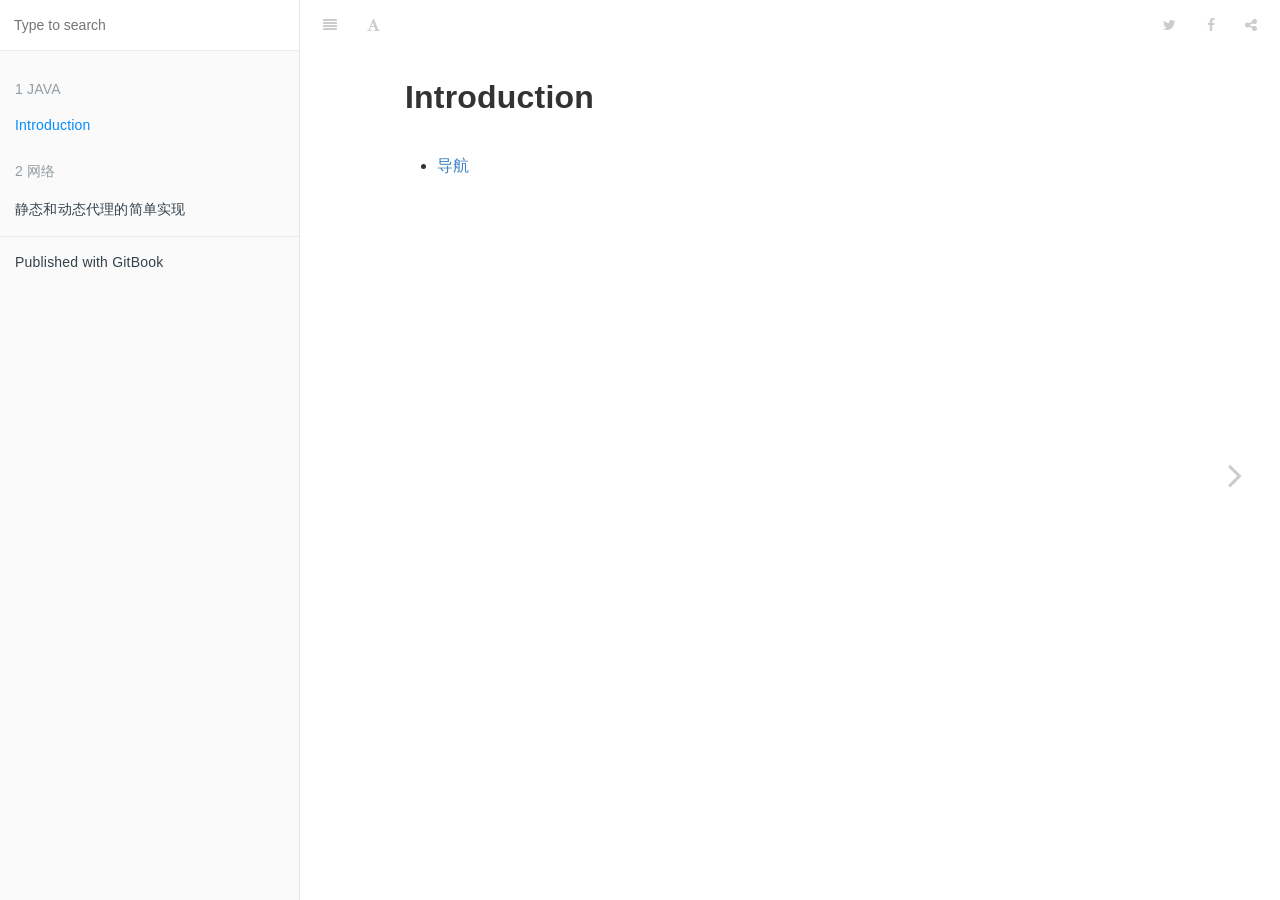
==== _book/index.html @ dd155d83 "2019/11/08" ====
<!DOCTYPE HTML>
<html lang="" >
    <head>
        <meta charset="UTF-8">
        <meta content="text/html; charset=utf-8" http-equiv="Content-Type">
        <title>Introduction · GitBook</title>
        <meta http-equiv="X-UA-Compatible" content="IE=edge" />
        <meta name="description" content="">
        <meta name="generator" content="GitBook 3.2.3">
        
        
        
    
    <link rel="stylesheet" href="gitbook/style.css">

    
            
                
                <link rel="stylesheet" href="gitbook/gitbook-plugin-highlight/website.css">
                
            
                
                <link rel="stylesheet" href="gitbook/gitbook-plugin-search/search.css">
                
            
                
                <link rel="stylesheet" href="gitbook/gitbook-plugin-fontsettings/website.css">
                
            
        

    

    
        
    
        
    
        
    
        
    
        
    
        
    

        
    
    
    <meta name="HandheldFriendly" content="true"/>
    <meta name="viewport" content="width=device-width, initial-scale=1, user-scalable=no">
    <meta name="apple-mobile-web-app-capable" content="yes">
    <meta name="apple-mobile-web-app-status-bar-style" content="black">
    <link rel="apple-touch-icon-precomposed" sizes="152x152" href="gitbook/images/apple-touch-icon-precomposed-152.png">
    <link rel="shortcut icon" href="gitbook/images/favicon.ico" type="image/x-icon">

    
    <link rel="next" href="静态和动态代理的简单实现.html" />
    
    

    </head>
    <body>
        
<div class="book">
    <div class="book-summary">
        
            
<div id="book-search-input" role="search">
    <input type="text" placeholder="Type to search" />
</div>

            
                <nav role="navigation">
                


<ul class="summary">
    
    

    

    
        
        <li class="header">1 Java</li>
        
        
    
        <li class="chapter active" data-level="1.1" data-path="./">
            
                <a href="./">
            
                    
                    Introduction
            
                </a>
            

            
        </li>
    

    
        
        <li class="header">2 网络</li>
        
        
    
        <li class="chapter " data-level="2.1" data-path="静态和动态代理的简单实现.html">
            
                <a href="静态和动态代理的简单实现.html">
            
                    
                    静态和动态代理的简单实现
            
                </a>
            

            
        </li>
    

    

    <li class="divider"></li>

    <li>
        <a href="https://www.gitbook.com" target="blank" class="gitbook-link">
            Published with GitBook
        </a>
    </li>
</ul>


                </nav>
            
        
    </div>

    <div class="book-body">
        
            <div class="body-inner">
                
                    

<div class="book-header" role="navigation">
    

    <!-- Title -->
    <h1>
        <i class="fa fa-circle-o-notch fa-spin"></i>
        <a href="." >Introduction</a>
    </h1>
</div>




                    <div class="page-wrapper" tabindex="-1" role="main">
                        <div class="page-inner">
                            
<div id="book-search-results">
    <div class="search-noresults">
    
                                <section class="normal markdown-section">
                                
                                <h1 id="introduction">Introduction</h1>
<ul>
<li><a href="SUMMARY.md">&#x5BFC;&#x822A;</a></li>
</ul>

                                
                                </section>
                            
    </div>
    <div class="search-results">
        <div class="has-results">
            
            <h1 class="search-results-title"><span class='search-results-count'></span> results matching "<span class='search-query'></span>"</h1>
            <ul class="search-results-list"></ul>
            
        </div>
        <div class="no-results">
            
            <h1 class="search-results-title">No results matching "<span class='search-query'></span>"</h1>
            
        </div>
    </div>
</div>

                        </div>
                    </div>
                
            </div>

            
                
                
                <a href="静态和动态代理的简单实现.html" class="navigation navigation-next navigation-unique" aria-label="Next page: 静态和动态代理的简单实现">
                    <i class="fa fa-angle-right"></i>
                </a>
                
            
        
    </div>

    <script>
        var gitbook = gitbook || [];
        gitbook.push(function() {
            gitbook.page.hasChanged({"page":{"title":"Introduction","level":"1.1","depth":1,"next":{"title":"静态和动态代理的简单实现","level":"2.1","depth":1,"path":"静态和动态代理的简单实现.md","ref":"静态和动态代理的简单实现.md","articles":[]},"dir":"ltr"},"config":{"gitbook":"*","theme":"default","variables":{},"plugins":["livereload"],"pluginsConfig":{"livereload":{},"highlight":{},"search":{},"lunr":{"maxIndexSize":1000000,"ignoreSpecialCharacters":false},"sharing":{"facebook":true,"twitter":true,"google":false,"weibo":false,"instapaper":false,"vk":false,"all":["facebook","google","twitter","weibo","instapaper"]},"fontsettings":{"theme":"white","family":"sans","size":2},"theme-default":{"styles":{"website":"styles/website.css","pdf":"styles/pdf.css","epub":"styles/epub.css","mobi":"styles/mobi.css","ebook":"styles/ebook.css","print":"styles/print.css"},"showLevel":false}},"structure":{"langs":"LANGS.md","readme":"README.md","glossary":"GLOSSARY.md","summary":"SUMMARY.md"},"pdf":{"pageNumbers":true,"fontSize":12,"fontFamily":"Arial","paperSize":"a4","chapterMark":"pagebreak","pageBreaksBefore":"/","margin":{"right":62,"left":62,"top":56,"bottom":56}},"styles":{"website":"styles/website.css","pdf":"styles/pdf.css","epub":"styles/epub.css","mobi":"styles/mobi.css","ebook":"styles/ebook.css","print":"styles/print.css"}},"file":{"path":"README.md","mtime":"2019-11-08T01:41:33.970Z","type":"markdown"},"gitbook":{"version":"3.2.3","time":"2019-11-08T01:46:12.955Z"},"basePath":".","book":{"language":""}});
        });
    </script>
</div>

        
    <script src="gitbook/gitbook.js"></script>
    <script src="gitbook/theme.js"></script>
    
        
        <script src="gitbook/gitbook-plugin-livereload/plugin.js"></script>
        
    
        
        <script src="gitbook/gitbook-plugin-search/search-engine.js"></script>
        
    
        
        <script src="gitbook/gitbook-plugin-search/search.js"></script>
        
    
        
        <script src="gitbook/gitbook-plugin-lunr/lunr.min.js"></script>
        
    
        
        <script src="gitbook/gitbook-plugin-lunr/search-lunr.js"></script>
        
    
        
        <script src="gitbook/gitbook-plugin-sharing/buttons.js"></script>
        
    
        
        <script src="gitbook/gitbook-plugin-fontsettings/fontsettings.js"></script>
        
    

    </body>
</html>
---- _book/gitbook/gitbook-plugin-highlight/website.css ----
.book .book-body .page-wrapper .page-inner section.normal pre,
.book .book-body .page-wrapper .page-inner section.normal code {
  /* http://jmblog.github.com/color-themes-for-google-code-highlightjs */
  /* Tomorrow Comment */
  /* Tomorrow Red */
  /* Tomorrow Orange */
  /* Tomorrow Yellow */
  /* Tomorrow Green */
  /* Tomorrow Aqua */
  /* Tomorrow Blue */
  /* Tomorrow Purple */
}
.book .book-body .page-wrapper .page-inner section.normal pre .hljs-comment,
.book .book-body .page-wrapper .page-inner section.normal code .hljs-comment,
.book .book-body .page-wrapper .page-inner section.normal pre .hljs-title,
.book .book-body .page-wrapper .page-inner section.normal code .hljs-title {
  color: #8e908c;
}
.book .book-body .page-wrapper .page-inner section.normal pre .hljs-variable,
.book .book-body .page-wrapper .page-inner section.normal code .hljs-variable,
.book .book-body .page-wrapper .page-inner section.normal pre .hljs-attribute,
.book .book-body .page-wrapper .page-inner section.normal code .hljs-attribute,
.book .book-body .page-wrapper .page-inner section.normal pre .hljs-tag,
.book .book-body .page-wrapper .page-inner section.normal code .hljs-tag,
.book .book-body .page-wrapper .page-inner section.normal pre .hljs-regexp,
.book .book-body .page-wrapper .page-inner section.normal code .hljs-regexp,
.book .book-body .page-wrapper .page-inner section.normal pre .hljs-deletion,
.book .book-body .page-wrapper .page-inner section.normal code .hljs-deletion,
.book .book-body .page-wrapper .page-inner section.normal pre .ruby .hljs-constant,
.book .book-body .page-wrapper .page-inner section.normal code .ruby .hljs-constant,
.book .book-body .page-wrapper .page-inner section.normal pre .xml .hljs-tag .hljs-title,
.book .book-body .page-wrapper .page-inner section.normal code .xml .hljs-tag .hljs-title,
.book .book-body .page-wrapper .page-inner section.normal pre .xml .hljs-pi,
.book .book-body .page-wrapper .page-inner section.normal code .xml .hljs-pi,
.book .book-body .page-wrapper .page-inner section.normal pre .xml .hljs-doctype,
.book .book-body .page-wrapper .page-inner section.normal code .xml .hljs-doctype,
.book .book-body .page-wrapper .page-inner section.normal pre .html .hljs-doctype,
.book .book-body .page-wrapper .page-inner section.normal code .html .hljs-doctype,
.book .book-body .page-wrapper .page-inner section.normal pre .css .hljs-id,
.book .book-body .page-wrapper .page-inner section.normal code .css .hljs-id,
.book .book-body .page-wrapper .page-inner section.normal pre .css .hljs-class,
.book .book-body .page-wrapper .page-inner section.normal code .css .hljs-class,
.book .book-body .page-wrapper .page-inner section.normal pre .css .hljs-pseudo,
.book .book-body .page-wrapper .page-inner section.normal code .css .hljs-pseudo {
  color: #c82829;
}
.book .book-body .page-wrapper .page-inner section.normal pre .hljs-number,
.book .book-body .page-wrapper .page-inner section.normal code .hljs-number,
.book .book-body .page-wrapper .page-inner section.normal pre .hljs-preprocessor,
.book .book-body .page-wrapper .page-inner section.normal code .hljs-preprocessor,
.book .book-body .page-wrapper .page-inner section.normal pre .hljs-pragma,
.book .book-body .page-wrapper .page-inner section.normal code .hljs-pragma,
.book .book-body .page-wrapper .page-inner section.normal pre .hljs-built_in,
.book .book-body .page-wrapper .page-inner section.normal code .hljs-built_in,
.book .book-body .page-wrapper .page-inner section.normal pre .hljs-literal,
.book .book-body .page-wrapper .page-inner section.normal code .hljs-literal,
.book .book-body .page-wrapper .page-inner section.normal pre .hljs-params,
.book .book-body .page-wrapper .page-inner section.normal code .hljs-params,
.book .book-body .page-wrapper .page-inner section.normal pre .hljs-constant,
.book .book-body .page-wrapper .page-inner section.normal code .hljs-constant {
  color: #f5871f;
}
.book .book-body .page-wrapper .page-inner section.normal pre .ruby .hljs-class .hljs-title,
.book .book-body .page-wrapper .page-inner section.normal code .ruby .hljs-class .hljs-title,
.book .book-body .page-wrapper .page-inner section.normal pre .css .hljs-rules .hljs-attribute,
.book .book-body .page-wrapper .page-inner section.normal code .css .hljs-rules .hljs-attribute {
  color: #eab700;
}
.book .book-body .page-wrapper .page-inner section.normal pre .hljs-string,
.book .book-body .page-wrapper .page-inner section.normal code .hljs-string,
.book .book-body .page-wrapper .page-inner section.normal pre .hljs-value,
.book .book-body .page-wrapper .page-inner section.normal code .hljs-value,
.book .book-body .page-wrapper .page-inner section.normal pre .hljs-inheritance,
.book .book-body .page-wrapper .page-inner section.normal code .hljs-inheritance,
.book .book-body .page-wrapper .page-inner section.normal pre .hljs-header,
.book .book-body .page-wrapper .page-inner section.normal code .hljs-header,
.book .book-body .page-wrapper .page-inner section.normal pre .hljs-addition,
.book .book-body .page-wrapper .page-inner section.normal code .hljs-addition,
.book .book-body .page-wrapper .page-inner section.normal pre .ruby .hljs-symbol,
.book .book-body .page-wrapper .page-inner section.normal code .ruby .hljs-symbol,
.book .book-body .page-wrapper .page-inner section.normal pre .xml .hljs-cdata,
.book .book-body .page-wrapper .page-inner section.normal code .xml .hljs-cdata {
  color: #718c00;
}
.book .book-body .page-wrapper .page-inner section.normal pre .css .hljs-hexcolor,
.book .book-body .page-wrapper .page-inner section.normal code .css .hljs-hexcolor {
  color: #3e999f;
}
.book .book-body .page-wrapper .page-inner section.normal pre .hljs-function,
.book .book-body .page-wrapper .page-inner section.normal code .hljs-function,
.book .book-body .page-wrapper .page-inner section.normal pre .python .hljs-decorator,
.book .book-body .page-wrapper .page-inner section.normal code .python .hljs-decorator,
.book .book-body .page-wrapper .page-inner section.normal pre .python .hljs-title,
.book .book-body .page-wrapper .page-inner section.normal code .python .hljs-title,
.book .book-body .page-wrapper .page-inner section.normal pre .ruby .hljs-function .hljs-title,
.book .book-body .page-wrapper .page-inner section.normal code .ruby .hljs-function .hljs-title,
.book .book-body .page-wrapper .page-inner section.normal pre .ruby .hljs-title .hljs-keyword,
.book .book-body .page-wrapper .page-inner section.normal code .ruby .hljs-title .hljs-keyword,
.book .book-body .page-wrapper .page-inner section.normal pre .perl .hljs-sub,
.book .book-body .page-wrapper .page-inner section.normal code .perl .hljs-sub,
.book .book-body .page-wrapper .page-inner section.normal pre .javascript .hljs-title,
.book .book-body .page-wrapper .page-inner section.normal code .javascript .hljs-title,
.book .book-body .page-wrapper .page-inner section.normal pre .coffeescript .hljs-title,
.book .book-body .page-wrapper .page-inner section.normal code .coffeescript .hljs-title {
  color: #4271ae;
}
.book .book-body .page-wrapper .page-inner section.normal pre .hljs-keyword,
.book .book-body .page-wrapper .page-inner section.normal code .hljs-keyword,
.book .book-body .page-wrapper .page-inner section.normal pre .javascript .hljs-function,
.book .book-body .page-wrapper .page-inner section.normal code .javascript .hljs-function {
  color: #8959a8;
}
.book .book-body .page-wrapper .page-inner section.normal pre .hljs,
.book .book-body .page-wrapper .page-inner section.normal code .hljs {
  display: block;
  background: white;
  color: #4d4d4c;
  padding: 0.5em;
}
.book .book-body .page-wrapper .page-inner section.normal pre .coffeescript .javascript,
.book .book-body .page-wrapper .page-inner section.normal code .coffeescript .javascript,
.book .book-body .page-wrapper .page-inner section.normal pre .javascript .xml,
.book .book-body .page-wrapper .page-inner section.normal code .javascript .xml,
.book .book-body .page-wrapper .page-inner section.normal pre .tex .hljs-formula,
.book .book-body .page-wrapper .page-inner section.normal code .tex .hljs-formula,
.book .book-body .page-wrapper .page-inner section.normal pre .xml .javascript,
.book .book-body .page-wrapper .page-inner section.normal code .xml .javascript,
.book .book-body .page-wrapper .page-inner section.normal pre .xml .vbscript,
.book .book-body .page-wrapper .page-inner section.normal code .xml .vbscript,
.book .book-body .page-wrapper .page-inner section.normal pre .xml .css,
.book .book-body .page-wrapper .page-inner section.normal code .xml .css,
.book .book-body .page-wrapper .page-inner section.normal pre .xml .hljs-cdata,
.book .book-body .page-wrapper .page-inner section.normal code .xml .hljs-cdata {
  opacity: 0.5;
}
.book.color-theme-1 .book-body .page-wrapper .page-inner section.normal pre,
.book.color-theme-1 .book-body .page-wrapper .page-inner section.normal code {
  /*

Orginal Style from ethanschoonover.com/solarized (c) Jeremy Hull <sourdrums@gmail.com>

*/
  /* Solarized Green */
  /* Solarized Cyan */
  /* Solarized Blue */
  /* Solarized Yellow */
  /* Solarized Orange */
  /* Solarized Red */
  /* Solarized Violet */
}
.book.color-theme-1 .book-body .page-wrapper .page-inner section.normal pre .hljs,
.book.color-theme-1 .book-body .page-wrapper .page-inner section.normal code .hljs {
  display: block;
  padding: 0.5em;
  background: #fdf6e3;
  color: #657b83;
}
.book.color-theme-1 .book-body .page-wrapper .page-inner section.normal pre .hljs-comment,
.book.color-theme-1 .book-body .page-wrapper .page-inner section.normal code .hljs-comment,
.book.color-theme-1 .book-body .page-wrapper .page-inner section.normal pre .hljs-template_comment,
.book.color-theme-1 .book-body .page-wrapper .page-inner section.normal code .hljs-template_comment,
.book.color-theme-1 .book-body .page-wrapper .page-inner section.normal pre .diff .hljs-header,
.book.color-theme-1 .book-body .page-wrapper .page-inner section.normal code .diff .hljs-header,
.book.color-theme-1 .book-body .page-wrapper .page-inner section.normal pre .hljs-doctype,
.book.color-theme-1 .book-body .page-wrapper .page-inner section.normal code .hljs-doctype,
.book.color-theme-1 .book-body .page-wrapper .page-inner section.normal pre .hljs-pi,
.book.color-theme-1 .book-body .page-wrapper .page-inner section.normal code .hljs-pi,
.book.color-theme-1 .book-body .page-wrapper .page-inner section.normal pre .lisp .hljs-string,
.book.color-theme-1 .book-body .page-wrapper .page-inner section.normal code .lisp .hljs-string,
.book.color-theme-1 .book-body .page-wrapper .page-inner section.normal pre .hljs-javadoc,
.book.color-theme-1 .book-body .page-wrapper .page-inner section.normal code .hljs-javadoc {
  color: #93a1a1;
}
.book.color-theme-1 .book-body .page-wrapper .page-inner section.normal pre .hljs-keyword,
.book.color-theme-1 .book-body .page-wrapper .page-inner section.normal code .hljs-keyword,
.book.color-theme-1 .book-body .page-wrapper .page-inner section.normal pre .hljs-winutils,
.book.color-theme-1 .book-body .page-wrapper .page-inner section.normal code .hljs-winutils,
.book.color-theme-1 .book-body .page-wrapper .page-inner section.normal pre .method,
.book.color-theme-1 .book-body .page-wrapper .page-inner section.normal code .method,
.book.color-theme-1 .book-body .page-wrapper .page-inner section.normal pre .hljs-addition,
.book.color-theme-1 .book-body .page-wrapper .page-inner section.normal code .hljs-addition,
.book.color-theme-1 .book-body .page-wrapper .page-inner section.normal pre .css .hljs-tag,
.book.color-theme-1 .book-body .page-wrapper .page-inner section.normal code .css .hljs-tag,
.book.color-theme-1 .book-body .page-wrapper .page-inner section.normal pre .hljs-request,
.book.color-theme-1 .book-body .page-wrapper .page-inner section.normal code .hljs-request,
.book.color-theme-1 .book-body .page-wrapper .page-inner section.normal pre .hljs-status,
.book.color-theme-1 .book-body .page-wrapper .page-inner section.normal code .hljs-status,
.book.color-theme-1 .book-body .page-wrapper .page-inner section.normal pre .nginx .hljs-title,
.book.color-theme-1 .book-body .page-wrapper .page-inner section.normal code .nginx .hljs-title {
  color: #859900;
}
.book.color-theme-1 .book-body .page-wrapper .page-inner section.normal pre .hljs-number,
.book.color-theme-1 .book-body .page-wrapper .page-inner section.normal code .hljs-number,
.book.color-theme-1 .book-body .page-wrapper .page-inner section.normal pre .hljs-command,
.book.color-theme-1 .book-body .page-wrapper .page-inner section.normal code .hljs-command,
.book.color-theme-1 .book-body .page-wrapper .page-inner section.normal pre .hljs-string,
.book.color-theme-1 .book-body .page-wrapper .page-inner section.normal code .hljs-string,
.book.color-theme-1 .book-body .page-wrapper .page-inner section.normal pre .hljs-tag .hljs-value,
.book.color-theme-1 .book-body .page-wrapper .page-inner section.normal code .hljs-tag .hljs-value,
.book.color-theme-1 .book-body .page-wrapper .page-inner section.normal pre .hljs-rules .hljs-value,
.book.color-theme-1 .book-body .page-wrapper .page-inner section.normal code .hljs-rules .hljs-value,
.book.color-theme-1 .book-body .page-wrapper .page-inner section.normal pre .hljs-phpdoc,
.book.color-theme-1 .book-body .page-wrapper .page-inner section.normal code .hljs-phpdoc,
.book.color-theme-1 .book-body .page-wrapper .page-inner section.normal pre .tex .hljs-formula,
.book.color-theme-1 .book-body .page-wrapper .page-inner section.normal code .tex .hljs-formula,
.book.color-theme-1 .book-body .page-wrapper .page-inner section.normal pre .hljs-regexp,
.book.color-theme-1 .book-body .page-wrapper .page-inner section.normal code .hljs-regexp,
.book.color-theme-1 .book-body .page-wrapper .page-inner section.normal pre .hljs-hexcolor,
.book.color-theme-1 .book-body .page-wrapper .page-inner section.normal code .hljs-hexcolor,
.book.color-theme-1 .book-body .page-wrapper .page-inner section.normal pre .hljs-link_url,
.book.color-theme-1 .book-body .page-wrapper .page-inner section.normal code .hljs-link_url {
  color: #2aa198;
}
.book.color-theme-1 .book-body .page-wrapper .page-inner section.normal pre .hljs-title,
.book.color-theme-1 .book-body .page-wrapper .page-inner section.normal code .hljs-title,
.book.color-theme-1 .book-body .page-wrapper .page-inner section.normal pre .hljs-localvars,
.book.color-theme-1 .book-body .page-wrapper .page-inner section.normal code .hljs-localvars,
.book.color-theme-1 .book-body .page-wrapper .page-inner section.normal pre .hljs-chunk,
.book.color-theme-1 .book-body .page-wrapper .page-inner section.normal code .hljs-chunk,
.book.color-theme-1 .book-body .page-wrapper .page-inner section.normal pre .hljs-decorator,
.book.color-theme-1 .book-body .page-wrapper .page-inner section.normal code .hljs-decorator,
.book.color-theme-1 .book-body .page-wrapper .page-inner section.normal pre .hljs-built_in,
.book.color-theme-1 .book-body .page-wrapper .page-inner section.normal code .hljs-built_in,
.book.color-theme-1 .book-body .page-wrapper .page-inner section.normal pre .hljs-identifier,
.book.color-theme-1 .book-body .page-wrapper .page-inner section.normal code .hljs-identifier,
.book.color-theme-1 .book-body .page-wrapper .page-inner section.normal pre .vhdl .hljs-literal,
.book.color-theme-1 .book-body .page-wrapper .page-inner section.normal code .vhdl .hljs-literal,
.book.color-theme-1 .book-body .page-wrapper .page-inner section.normal pre .hljs-id,
.book.color-theme-1 .book-body .page-wrapper .page-inner section.normal code .hljs-id,
.book.color-theme-1 .book-body .page-wrapper .page-inner section.normal pre .css .hljs-function,
.book.color-theme-1 .book-body .page-wrapper .page-inner section.normal code .css .hljs-function {
  color: #268bd2;
}
.book.color-theme-1 .book-body .page-wrapper .page-inner section.normal pre .hljs-attribute,
.book.color-theme-1 .book-body .page-wrapper .page-inner section.normal code .hljs-attribute,
.book.color-theme-1 .book-body .page-wrapper .page-inner section.normal pre .hljs-variable,
.book.color-theme-1 .book-body .page-wrapper .page-inner section.normal code .hljs-variable,
.book.color-theme-1 .book-body .page-wrapper .page-inner section.normal pre .lisp .hljs-body,
.book.color-theme-1 .book-body .page-wrapper .page-inner section.normal code .lisp .hljs-body,
.book.color-theme-1 .book-body .page-wrapper .page-inner section.normal pre .smalltalk .hljs-number,
.book.color-theme-1 .book-body .page-wrapper .page-inner section.normal code .smalltalk .hljs-number,
.book.color-theme-1 .book-body .page-wrapper .page-inner section.normal pre .hljs-constant,
.book.color-theme-1 .book-body .page-wrapper .page-inner section.normal code .hljs-constant,
.book.color-theme-1 .book-body .page-wrapper .page-inner section.normal pre .hljs-class .hljs-title,
.book.color-theme-1 .book-body .page-wrapper .page-inner section.normal code .hljs-class .hljs-title,
.book.color-theme-1 .book-body .page-wrapper .page-inner section.normal pre .hljs-parent,
.book.color-theme-1 .book-body .page-wrapper .page-inner section.normal code .hljs-parent,
.book.color-theme-1 .book-body .page-wrapper .page-inner section.normal pre .haskell .hljs-type,
.book.color-theme-1 .book-body .page-wrapper .page-inner section.normal code .haskell .hljs-type,
.book.color-theme-1 .book-body .page-wrapper .page-inner section.normal pre .hljs-link_reference,
.book.color-theme-1 .book-body .page-wrapper .page-inner section.normal code .hljs-link_reference {
  color: #b58900;
}
.book.color-theme-1 .book-body .page-wrapper .page-inner section.normal pre .hljs-preprocessor,
.book.color-theme-1 .book-body .page-wrapper .page-inner section.normal code .hljs-preprocessor,
.book.color-theme-1 .book-body .page-wrapper .page-inner section.normal pre .hljs-preprocessor .hljs-keyword,
.book.color-theme-1 .book-body .page-wrapper .page-inner section.normal code .hljs-preprocessor .hljs-keyword,
.book.color-theme-1 .book-body .page-wrapper .page-inner section.normal pre .hljs-pragma,
.book.color-theme-1 .book-body .page-wrapper .page-inner section.normal code .hljs-pragma,
.book.color-theme-1 .book-body .page-wrapper .page-inner section.normal pre .hljs-shebang,
.book.color-theme-1 .book-body .page-wrapper .page-inner section.normal code .hljs-shebang,
.book.color-theme-1 .book-body .page-wrapper .page-inner section.normal pre .hljs-symbol,
.book.color-theme-1 .book-body .page-wrapper .page-inner section.normal code .hljs-symbol,
.book.color-theme-1 .book-body .page-wrapper .page-inner section.normal pre .hljs-symbol .hljs-string,
.book.color-theme-1 .book-body .page-wrapper .page-inner section.normal code .hljs-symbol .hljs-string,
.book.color-theme-1 .book-body .page-wrapper .page-inner section.normal pre .diff .hljs-change,
.book.color-theme-1 .book-body .page-wrapper .page-inner section.normal code .diff .hljs-change,
.book.color-theme-1 .book-body .page-wrapper .page-inner section.normal pre .hljs-special,
.book.color-theme-1 .book-body .page-wrapper .page-inner section.normal code .hljs-special,
.book.color-theme-1 .book-body .page-wrapper .page-inner section.normal pre .hljs-attr_selector,
.book.color-theme-1 .book-body .page-wrapper .page-inner section.normal code .hljs-attr_selector,
.book.color-theme-1 .book-body .page-wrapper .page-inner section.normal pre .hljs-subst,
.book.color-theme-1 .book-body .page-wrapper .page-inner section.normal code .hljs-subst,
.book.color-theme-1 .book-body .page-wrapper .page-inner section.normal pre .hljs-cdata,
.book.color-theme-1 .book-body .page-wrapper .page-inner section.normal code .hljs-cdata,
.book.color-theme-1 .book-body .page-wrapper .page-inner section.normal pre .clojure .hljs-title,
.book.color-theme-1 .book-body .page-wrapper .page-inner section.normal code .clojure .hljs-title,
.book.color-theme-1 .book-body .page-wrapper .page-inner section.normal pre .css .hljs-pseudo,
.book.color-theme-1 .book-body .page-wrapper .page-inner section.normal code .css .hljs-pseudo,
.book.color-theme-1 .book-body .page-wrapper .page-inner section.normal pre .hljs-header,
.book.color-theme-1 .book-body .page-wrapper .page-inner section.normal code .hljs-header {
  color: #cb4b16;
}
.book.color-theme-1 .book-body .page-wrapper .page-inner section.normal pre .hljs-deletion,
.book.color-theme-1 .book-body .page-wrapper .page-inner section.normal code .hljs-deletion,
.book.color-theme-1 .book-body .page-wrapper .page-inner section.normal pre .hljs-important,
.book.color-theme-1 .book-body .page-wrapper .page-inner section.normal code .hljs-important {
  color: #dc322f;
}
.book.color-theme-1 .book-body .page-wrapper .page-inner section.normal pre .hljs-link_label,
.book.color-theme-1 .book-body .page-wrapper .page-inner section.normal code .hljs-link_label {
  color: #6c71c4;
}
.book.color-theme-1 .book-body .page-wrapper .page-inner section.normal pre .tex .hljs-formula,
.book.color-theme-1 .book-body .page-wrapper .page-inner section.normal code .tex .hljs-formula {
  background: #eee8d5;
}
.book.color-theme-2 .book-body .page-wrapper .page-inner section.normal pre,
.book.color-theme-2 .book-body .page-wrapper .page-inner section.normal code {
  /* Tomorrow Night Bright Theme */
  /* Original theme - https://github.com/chriskempson/tomorrow-theme */
  /* http://jmblog.github.com/color-themes-for-google-code-highlightjs */
  /* Tomorrow Comment */
  /* Tomorrow Red */
  /* Tomorrow Orange */
  /* Tomorrow Yellow */
  /* Tomorrow Green */
  /* Tomorrow Aqua */
  /* Tomorrow Blue */
  /* Tomorrow Purple */
}
.book.color-theme-2 .book-body .page-wrapper .page-inner section.normal pre .hljs-comment,
.book.color-theme-2 .book-body .page-wrapper .page-inner section.normal code .hljs-comment,
.book.color-theme-2 .book-body .page-wrapper .page-inner section.normal pre .hljs-title,
.book.color-theme-2 .book-body .page-wrapper .page-inner section.normal code .hljs-title {
  color: #969896;
}
.book.color-theme-2 .book-body .page-wrapper .page-inner section.normal pre .hljs-variable,
.book.color-theme-2 .book-body .page-wrapper .page-inner section.normal code .hljs-variable,
.book.color-theme-2 .book-body .page-wrapper .page-inner section.normal pre .hljs-attribute,
.book.color-theme-2 .book-body .page-wrapper .page-inner section.normal code .hljs-attribute,
.book.color-theme-2 .book-body .page-wrapper .page-inner section.normal pre .hljs-tag,
.book.color-theme-2 .book-body .page-wrapper .page-inner section.normal code .hljs-tag,
.book.color-theme-2 .book-body .page-wrapper .page-inner section.normal pre .hljs-regexp,
.book.color-theme-2 .book-body .page-wrapper .page-inner section.normal code .hljs-regexp,
.book.color-theme-2 .book-body .page-wrapper .page-inner section.normal pre .hljs-deletion,
.book.color-theme-2 .book-body .page-wrapper .page-inner section.normal code .hljs-deletion,
.book.color-theme-2 .book-body .page-wrapper .page-inner section.normal pre .ruby .hljs-constant,
.book.color-theme-2 .book-body .page-wrapper .page-inner section.normal code .ruby .hljs-constant,
.book.color-theme-2 .book-body .page-wrapper .page-inner section.normal pre .xml .hljs-tag .hljs-title,
.book.color-theme-2 .book-body .page-wrapper .page-inner section.normal code .xml .hljs-tag .hljs-title,
.book.color-theme-2 .book-body .page-wrapper .page-inner section.normal pre .xml .hljs-pi,
.book.color-theme-2 .book-body .page-wrapper .page-inner section.normal code .xml .hljs-pi,
.book.color-theme-2 .book-body .page-wrapper .page-inner section.normal pre .xml .hljs-doctype,
.book.color-theme-2 .book-body .page-wrapper .page-inner section.normal code .xml .hljs-doctype,
.book.color-theme-2 .book-body .page-wrapper .page-inner section.normal pre .html .hljs-doctype,
.book.color-theme-2 .book-body .page-wrapper .page-inner section.normal code .html .hljs-doctype,
.book.color-theme-2 .book-body .page-wrapper .page-inner section.normal pre .css .hljs-id,
.book.color-theme-2 .book-body .page-wrapper .page-inner section.normal code .css .hljs-id,
.book.color-theme-2 .book-body .page-wrapper .page-inner section.normal pre .css .hljs-class,
.book.color-theme-2 .book-body .page-wrapper .page-inner section.normal code .css .hljs-class,
.book.color-theme-2 .book-body .page-wrapper .page-inner section.normal pre .css .hljs-pseudo,
.book.color-theme-2 .book-body .page-wrapper .page-inner section.normal code .css .hljs-pseudo {
  color: #d54e53;
}
.book.color-theme-2 .book-body .page-wrapper .page-inner section.normal pre .hljs-number,
.book.color-theme-2 .book-body .page-wrapper .page-inner section.normal code .hljs-number,
.book.color-theme-2 .book-body .page-wrapper .page-inner section.normal pre .hljs-preprocessor,
.book.color-theme-2 .book-body .page-wrapper .page-inner section.normal code .hljs-preprocessor,
.book.color-theme-2 .book-body .page-wrapper .page-inner section.normal pre .hljs-pragma,
.book.color-theme-2 .book-body .page-wrapper .page-inner section.normal code .hljs-pragma,
.book.color-theme-2 .book-body .page-wrapper .page-inner section.normal pre .hljs-built_in,
.book.color-theme-2 .book-body .page-wrapper .page-inner section.normal code .hljs-built_in,
.book.color-theme-2 .book-body .page-wrapper .page-inner section.normal pre .hljs-literal,
.book.color-theme-2 .book-body .page-wrapper .page-inner section.normal code .hljs-literal,
.book.color-theme-2 .book-body .page-wrapper .page-inner section.normal pre .hljs-params,
.book.color-theme-2 .book-body .page-wrapper .page-inner section.normal code .hljs-params,
.book.color-theme-2 .book-body .page-wrapper .page-inner section.normal pre .hljs-constant,
.book.color-theme-2 .book-body .page-wrapper .page-inner section.normal code .hljs-constant {
  color: #e78c45;
}
.book.color-theme-2 .book-body .page-wrapper .page-inner section.normal pre .ruby .hljs-class .hljs-title,
.book.color-theme-2 .book-body .page-wrapper .page-inner section.normal code .ruby .hljs-class .hljs-title,
.book.color-theme-2 .book-body .page-wrapper .page-inner section.normal pre .css .hljs-rules .hljs-attribute,
.book.color-theme-2 .book-body .page-wrapper .page-inner section.normal code .css .hljs-rules .hljs-attribute {
  color: #e7c547;
}
.book.color-theme-2 .book-body .page-wrapper .page-inner section.normal pre .hljs-string,
.book.color-theme-2 .book-body .page-wrapper .page-inner section.normal code .hljs-string,
.book.color-theme-2 .book-body .page-wrapper .page-inner section.normal pre .hljs-value,
.book.color-theme-2 .book-body .page-wrapper .page-inner section.normal code .hljs-value,
.book.color-theme-2 .book-body .page-wrapper .page-inner section.normal pre .hljs-inheritance,
.book.color-theme-2 .book-body .page-wrapper .page-inner section.normal code .hljs-inheritance,
.book.color-theme-2 .book-body .page-wrapper .page-inner section.normal pre .hljs-header,
.book.color-theme-2 .book-body .page-wrapper .page-inner section.normal code .hljs-header,
.book.color-theme-2 .book-body .page-wrapper .page-inner section.normal pre .hljs-addition,
.book.color-theme-2 .book-body .page-wrapper .page-inner section.normal code .hljs-addition,
.book.color-theme-2 .book-body .page-wrapper .page-inner section.normal pre .ruby .hljs-symbol,
.book.color-theme-2 .book-body .page-wrapper .page-inner section.normal code .ruby .hljs-symbol,
.book.color-theme-2 .book-body .page-wrapper .page-inner section.normal pre .xml .hljs-cdata,
.book.color-theme-2 .book-body .page-wrapper .page-inner section.normal code .xml .hljs-cdata {
  color: #b9ca4a;
}
.book.color-theme-2 .book-body .page-wrapper .page-inner section.normal pre .css .hljs-hexcolor,
.book.color-theme-2 .book-body .page-wrapper .page-inner section.normal code .css .hljs-hexcolor {
  color: #70c0b1;
}
.book.color-theme-2 .book-body .page-wrapper .page-inner section.normal pre .hljs-function,
.book.color-theme-2 .book-body .page-wrapper .page-inner section.normal code .hljs-function,
.book.color-theme-2 .book-body .page-wrapper .page-inner section.normal pre .python .hljs-decorator,
.book.color-theme-2 .book-body .page-wrapper .page-inner section.normal code .python .hljs-decorator,
.book.color-theme-2 .book-body .page-wrapper .page-inner section.normal pre .python .hljs-title,
.book.color-theme-2 .book-body .page-wrapper .page-inner section.normal code .python .hljs-title,
.book.color-theme-2 .book-body .page-wrapper .page-inner section.normal pre .ruby .hljs-function .hljs-title,
.book.color-theme-2 .book-body .page-wrapper .page-inner section.normal code .ruby .hljs-function .hljs-title,
.book.color-theme-2 .book-body .page-wrapper .page-inner section.normal pre .ruby .hljs-title .hljs-keyword,
.book.color-theme-2 .book-body .page-wrapper .page-inner section.normal code .ruby .hljs-title .hljs-keyword,
.book.color-theme-2 .book-body .page-wrapper .page-inner section.normal pre .perl .hljs-sub,
.book.color-theme-2 .book-body .page-wrapper .page-inner section.normal code .perl .hljs-sub,
.book.color-theme-2 .book-body .page-wrapper .page-inner section.normal pre .javascript .hljs-title,
.book.color-theme-2 .book-body .page-wrapper .page-inner section.normal code .javascript .hljs-title,
.book.color-theme-2 .book-body .page-wrapper .page-inner section.normal pre .coffeescript .hljs-title,
.book.color-theme-2 .book-body .page-wrapper .page-inner section.normal code .coffeescript .hljs-title {
  color: #7aa6da;
}
.book.color-theme-2 .book-body .page-wrapper .page-inner section.normal pre .hljs-keyword,
.book.color-theme-2 .book-body .page-wrapper .page-inner section.normal code .hljs-keyword,
.book.color-theme-2 .book-body .page-wrapper .page-inner section.normal pre .javascript .hljs-function,
.book.color-theme-2 .book-body .page-wrapper .page-inner section.normal code .javascript .hljs-function {
  color: #c397d8;
}
.book.color-theme-2 .book-body .page-wrapper .page-inner section.normal pre .hljs,
.book.color-theme-2 .book-body .page-wrapper .page-inner section.normal code .hljs {
  display: block;
  background: black;
  color: #eaeaea;
  padding: 0.5em;
}
.book.color-theme-2 .book-body .page-wrapper .page-inner section.normal pre .coffeescript .javascript,
.book.color-theme-2 .book-body .page-wrapper .page-inner section.normal code .coffeescript .javascript,
.book.color-theme-2 .book-body .page-wrapper .page-inner section.normal pre .javascript .xml,
.book.color-theme-2 .book-body .page-wrapper .page-inner section.normal code .javascript .xml,
.book.color-theme-2 .book-body .page-wrapper .page-inner section.normal pre .tex .hljs-formula,
.book.color-theme-2 .book-body .page-wrapper .page-inner section.normal code .tex .hljs-formula,
.book.color-theme-2 .book-body .page-wrapper .page-inner section.normal pre .xml .javascript,
.book.color-theme-2 .book-body .page-wrapper .page-inner section.normal code .xml .javascript,
.book.color-theme-2 .book-body .page-wrapper .page-inner section.normal pre .xml .vbscript,
.book.color-theme-2 .book-body .page-wrapper .page-inner section.normal code .xml .vbscript,
.book.color-theme-2 .book-body .page-wrapper .page-inner section.normal pre .xml .css,
.book.color-theme-2 .book-body .page-wrapper .page-inner section.normal code .xml .css,
.book.color-theme-2 .book-body .page-wrapper .page-inner section.normal pre .xml .hljs-cdata,
.book.color-theme-2 .book-body .page-wrapper .page-inner section.normal code .xml .hljs-cdata {
  opacity: 0.5;
}
---- _book/gitbook/gitbook-plugin-search/search.css ----
/*
    This CSS only styled the search results section, not the search input
    It defines the basic interraction to hide content when displaying results, etc
*/
#book-search-results .search-results {
  display: none;
}
#book-search-results .search-results ul.search-results-list {
  list-style-type: none;
  padding-left: 0;
}
#book-search-results .search-results ul.search-results-list li {
  margin-bottom: 1.5rem;
  padding-bottom: 0.5rem;
  /* Highlight results */
}
#book-search-results .search-results ul.search-results-list li p em {
  background-color: rgba(255, 220, 0, 0.4);
  font-style: normal;
}
#book-search-results .search-results .no-results {
  display: none;
}
#book-search-results.open .search-results {
  display: block;
}
#book-search-results.open .search-noresults {
  display: none;
}
#book-search-results.no-results .search-results .has-results {
  display: none;
}
#book-search-results.no-results .search-results .no-results {
  display: block;
}
---- _book/gitbook/gitbook-plugin-fontsettings/website.css ----
/*
 * Theme 1
 */
.color-theme-1 .dropdown-menu {
  background-color: #111111;
  border-color: #7e888b;
}
.color-theme-1 .dropdown-menu .dropdown-caret .caret-inner {
  border-bottom: 9px solid #111111;
}
.color-theme-1 .dropdown-menu .buttons {
  border-color: #7e888b;
}
.color-theme-1 .dropdown-menu .button {
  color: #afa790;
}
.color-theme-1 .dropdown-menu .button:hover {
  color: #73553c;
}
/*
 * Theme 2
 */
.color-theme-2 .dropdown-menu {
  background-color: #2d3143;
  border-color: #272a3a;
}
.color-theme-2 .dropdown-menu .dropdown-caret .caret-inner {
  border-bottom: 9px solid #2d3143;
}
.color-theme-2 .dropdown-menu .buttons {
  border-color: #272a3a;
}
.color-theme-2 .dropdown-menu .button {
  color: #62677f;
}
.color-theme-2 .dropdown-menu .button:hover {
  color: #f4f4f5;
}
.book .book-header .font-settings .font-enlarge {
  line-height: 30px;
  font-size: 1.4em;
}
.book .book-header .font-settings .font-reduce {
  line-height: 30px;
  font-size: 1em;
}
.book.color-theme-1 .book-body {
  color: #704214;
  background: #f3eacb;
}
.book.color-theme-1 .book-body .page-wrapper .page-inner section {
  background: #f3eacb;
}
.book.color-theme-2 .book-body {
  color: #bdcadb;
  background: #1c1f2b;
}
.book.color-theme-2 .book-body .page-wrapper .page-inner section {
  background: #1c1f2b;
}
.book.font-size-0 .book-body .page-inner section {
  font-size: 1.2rem;
}
.book.font-size-1 .book-body .page-inner section {
  font-size: 1.4rem;
}
.book.font-size-2 .book-body .page-inner section {
  font-size: 1.6rem;
}
.book.font-size-3 .book-body .page-inner section {
  font-size: 2.2rem;
}
.book.font-size-4 .book-body .page-inner section {
  font-size: 4rem;
}
.book.font-family-0 {
  font-family: Georgia, serif;
}
.book.font-family-1 {
  font-family: "Helvetica Neue", Helvetica, Arial, sans-serif;
}
.book.color-theme-1 .book-body .page-wrapper .page-inner section.normal {
  color: #704214;
}
.book.color-theme-1 .book-body .page-wrapper .page-inner section.normal a {
  color: inherit;
}
.book.color-theme-1 .book-body .page-wrapper .page-inner section.normal h1,
.book.color-theme-1 .book-body .page-wrapper .page-inner section.normal h2,
.book.color-theme-1 .book-body .page-wrapper .page-inner section.normal h3,
.book.color-theme-1 .book-body .page-wrapper .page-inner section.normal h4,
.book.color-theme-1 .book-body .page-wrapper .page-inner section.normal h5,
.book.color-theme-1 .book-body .page-wrapper .page-inner section.normal h6 {
  color: inherit;
}
.book.color-theme-1 .book-body .page-wrapper .page-inner section.normal h1,
.book.color-theme-1 .book-body .page-wrapper .page-inner section.normal h2 {
  border-color: inherit;
}
.book.color-theme-1 .book-body .page-wrapper .page-inner section.normal h6 {
  color: inherit;
}
.book.color-theme-1 .book-body .page-wrapper .page-inner section.normal hr {
  background-color: inherit;
}
.book.color-theme-1 .book-body .page-wrapper .page-inner section.normal blockquote {
  border-color: inherit;
}
.book.color-theme-1 .book-body .page-wrapper .page-inner section.normal pre,
.book.color-theme-1 .book-body .page-wrapper .page-inner section.normal code {
  background: #fdf6e3;
  color: #657b83;
  border-color: #f8df9c;
}
.book.color-theme-1 .book-body .page-wrapper .page-inner section.normal .highlight {
  background-color: inherit;
}
.book.color-theme-1 .book-body .page-wrapper .page-inner section.normal table th,
.book.color-theme-1 .book-body .page-wrapper .page-inner section.normal table td {
  border-color: #f5d06c;
}
.book.color-theme-1 .book-body .page-wrapper .page-inner section.normal table tr {
  color: inherit;
  background-color: #fdf6e3;
  border-color: #444444;
}
.book.color-theme-1 .book-body .page-wrapper .page-inner section.normal table tr:nth-child(2n) {
  background-color: #fbeecb;
}
.book.color-theme-2 .book-body .page-wrapper .page-inner section.normal {
  color: #bdcadb;
}
.book.color-theme-2 .book-body .page-wrapper .page-inner section.normal a {
  color: #3eb1d0;
}
.book.color-theme-2 .book-body .page-wrapper .page-inner section.normal h1,
.book.color-theme-2 .book-body .page-wrapper .page-inner section.normal h2,
.book.color-theme-2 .book-body .page-wrapper .page-inner section.normal h3,
.book.color-theme-2 .book-body .page-wrapper .page-inner section.normal h4,
.book.color-theme-2 .book-body .page-wrapper .page-inner section.normal h5,
.book.color-theme-2 .book-body .page-wrapper .page-inner section.normal h6 {
  color: #fffffa;
}
.book.color-theme-2 .book-body .page-wrapper .page-inner section.normal h1,
.book.color-theme-2 .book-body .page-wrapper .page-inner section.normal h2 {
  border-color: #373b4e;
}
.book.color-theme-2 .book-body .page-wrapper .page-inner section.normal h6 {
  color: #373b4e;
}
.book.color-theme-2 .book-body .page-wrapper .page-inner section.normal hr {
  background-color: #373b4e;
}
.book.color-theme-2 .book-body .page-wrapper .page-inner section.normal blockquote {
  border-color: #373b4e;
}
.book.color-theme-2 .book-body .page-wrapper .page-inner section.normal pre,
.book.color-theme-2 .book-body .page-wrapper .page-inner section.normal code {
  color: #9dbed8;
  background: #2d3143;
  border-color: #2d3143;
}
.book.color-theme-2 .book-body .page-wrapper .page-inner section.normal .highlight {
  background-color: #282a39;
}
.book.color-theme-2 .book-body .page-wrapper .page-inner section.normal table th,
.book.color-theme-2 .book-body .page-wrapper .page-inner section.normal table td {
  border-color: #3b3f54;
}
.book.color-theme-2 .book-body .page-wrapper .page-inner section.normal table tr {
  color: #b6c2d2;
  background-color: #2d3143;
  border-color: #3b3f54;
}
.book.color-theme-2 .book-body .page-wrapper .page-inner section.normal table tr:nth-child(2n) {
  background-color: #35394b;
}
.book.color-theme-1 .book-header {
  color: #afa790;
  background: transparent;
}
.book.color-theme-1 .book-header .btn {
  color: #afa790;
}
.book.color-theme-1 .book-header .btn:hover {
  color: #73553c;
  background: none;
}
.book.color-theme-1 .book-header h1 {
  color: #704214;
}
.book.color-theme-2 .book-header {
  color: #7e888b;
  background: transparent;
}
.book.color-theme-2 .book-header .btn {
  color: #3b3f54;
}
.book.color-theme-2 .book-header .btn:hover {
  color: #fffff5;
  background: none;
}
.book.color-theme-2 .book-header h1 {
  color: #bdcadb;
}
.book.color-theme-1 .book-body .navigation {
  color: #afa790;
}
.book.color-theme-1 .book-body .navigation:hover {
  color: #73553c;
}
.book.color-theme-2 .book-body .navigation {
  color: #383f52;
}
.book.color-theme-2 .book-body .navigation:hover {
  color: #fffff5;
}
/*
 * Theme 1
 */
.book.color-theme-1 .book-summary {
  color: #afa790;
  background: #111111;
  border-right: 1px solid rgba(0, 0, 0, 0.07);
}
.book.color-theme-1 .book-summary .book-search {
  background: transparent;
}
.book.color-theme-1 .book-summary .book-search input,
.book.color-theme-1 .book-summary .book-search input:focus {
  border: 1px solid transparent;
}
.book.color-theme-1 .book-summary ul.summary li.divider {
  background: #7e888b;
  box-shadow: none;
}
.book.color-theme-1 .book-summary ul.summary li i.fa-check {
  color: #33cc33;
}
.book.color-theme-1 .book-summary ul.summary li.done > a {
  color: #877f6a;
}
.book.color-theme-1 .book-summary ul.summary li a,
.book.color-theme-1 .book-summary ul.summary li span {
  color: #877f6a;
  background: transparent;
  font-weight: normal;
}
.book.color-theme-1 .book-summary ul.summary li.active > a,
.book.color-theme-1 .book-summary ul.summary li a:hover {
  color: #704214;
  background: transparent;
  font-weight: normal;
}
/*
 * Theme 2
 */
.book.color-theme-2 .book-summary {
  color: #bcc1d2;
  background: #2d3143;
  border-right: none;
}
.book.color-theme-2 .book-summary .book-search {
  background: transparent;
}
.book.color-theme-2 .book-summary .book-search input,
.book.color-theme-2 .book-summary .book-search input:focus {
  border: 1px solid transparent;
}
.book.color-theme-2 .book-summary ul.summary li.divider {
  background: #272a3a;
  box-shadow: none;
}
.book.color-theme-2 .book-summary ul.summary li i.fa-check {
  color: #33cc33;
}
.book.color-theme-2 .book-summary ul.summary li.done > a {
  color: #62687f;
}
.book.color-theme-2 .book-summary ul.summary li a,
.book.color-theme-2 .book-summary ul.summary li span {
  color: #c1c6d7;
  background: transparent;
  font-weight: 600;
}
.book.color-theme-2 .book-summary ul.summary li.active > a,
.book.color-theme-2 .book-summary ul.summary li a:hover {
  color: #f4f4f5;
  background: #252737;
  font-weight: 600;
}
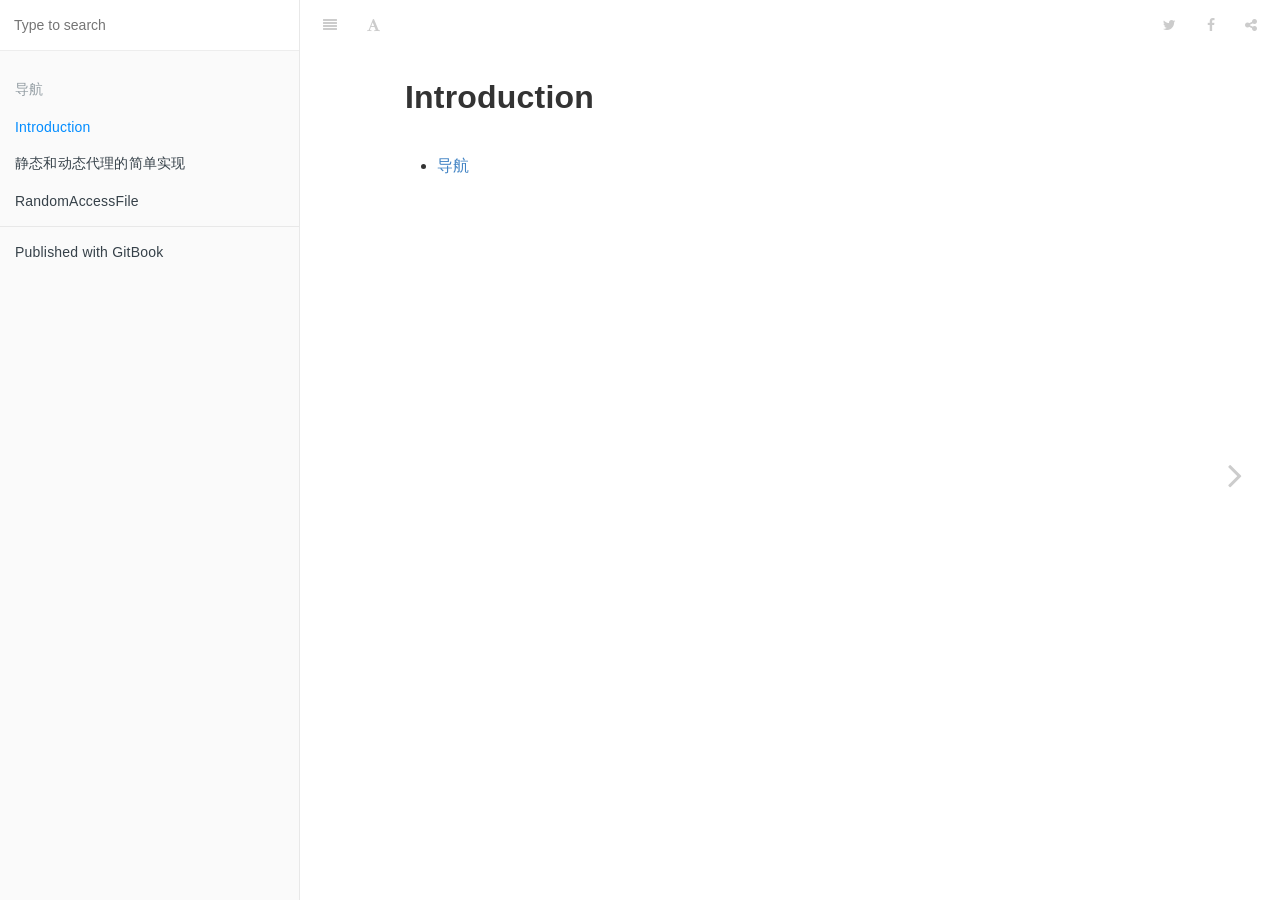
==== commit 88933ab9: "2019/11/10" ====
--- a/_book/index.html
+++ b/_book/index.html
@@ -85,7 +85,7 @@
 
     
         
-        <li class="header">1 Java</li>
+        <li class="header">导航</li>
         
         
     
@@ -102,19 +102,25 @@
             
         </li>
     
-
-    
-        
-        <li class="header">2 网络</li>
-        
-        
-    
-        <li class="chapter " data-level="2.1" data-path="静态和动态代理的简单实现.html">
+        <li class="chapter " data-level="1.2" data-path="静态和动态代理的简单实现.html">
             
                 <a href="静态和动态代理的简单实现.html">
             
                     
                     静态和动态代理的简单实现
+            
+                </a>
+            
+
+            
+        </li>
+    
+        <li class="chapter " data-level="1.3" data-path="RandomAccessFile.html">
+            
+                <a href="RandomAccessFile.html">
+            
+                    
+                    RandomAccessFile
             
                 </a>
             
@@ -210,7 +216,7 @@
     <script>
         var gitbook = gitbook || [];
         gitbook.push(function() {
-            gitbook.page.hasChanged({"page":{"title":"Introduction","level":"1.1","depth":1,"next":{"title":"静态和动态代理的简单实现","level":"2.1","depth":1,"path":"静态和动态代理的简单实现.md","ref":"静态和动态代理的简单实现.md","articles":[]},"dir":"ltr"},"config":{"gitbook":"*","theme":"default","variables":{},"plugins":["livereload"],"pluginsConfig":{"livereload":{},"highlight":{},"search":{},"lunr":{"maxIndexSize":1000000,"ignoreSpecialCharacters":false},"sharing":{"facebook":true,"twitter":true,"google":false,"weibo":false,"instapaper":false,"vk":false,"all":["facebook","google","twitter","weibo","instapaper"]},"fontsettings":{"theme":"white","family":"sans","size":2},"theme-default":{"styles":{"website":"styles/website.css","pdf":"styles/pdf.css","epub":"styles/epub.css","mobi":"styles/mobi.css","ebook":"styles/ebook.css","print":"styles/print.css"},"showLevel":false}},"structure":{"langs":"LANGS.md","readme":"README.md","glossary":"GLOSSARY.md","summary":"SUMMARY.md"},"pdf":{"pageNumbers":true,"fontSize":12,"fontFamily":"Arial","paperSize":"a4","chapterMark":"pagebreak","pageBreaksBefore":"/","margin":{"right":62,"left":62,"top":56,"bottom":56}},"styles":{"website":"styles/website.css","pdf":"styles/pdf.css","epub":"styles/epub.css","mobi":"styles/mobi.css","ebook":"styles/ebook.css","print":"styles/print.css"}},"file":{"path":"README.md","mtime":"2019-11-08T01:41:33.970Z","type":"markdown"},"gitbook":{"version":"3.2.3","time":"2019-11-08T01:46:12.955Z"},"basePath":".","book":{"language":""}});
+            gitbook.page.hasChanged({"page":{"title":"Introduction","level":"1.1","depth":1,"next":{"title":"静态和动态代理的简单实现","level":"1.2","depth":1,"path":"静态和动态代理的简单实现.md","ref":"静态和动态代理的简单实现.md","articles":[]},"dir":"ltr"},"config":{"gitbook":"*","theme":"default","variables":{},"plugins":["livereload"],"pluginsConfig":{"livereload":{},"highlight":{},"search":{},"lunr":{"maxIndexSize":1000000,"ignoreSpecialCharacters":false},"sharing":{"facebook":true,"twitter":true,"google":false,"weibo":false,"instapaper":false,"vk":false,"all":["facebook","google","twitter","weibo","instapaper"]},"fontsettings":{"theme":"white","family":"sans","size":2},"theme-default":{"styles":{"website":"styles/website.css","pdf":"styles/pdf.css","epub":"styles/epub.css","mobi":"styles/mobi.css","ebook":"styles/ebook.css","print":"styles/print.css"},"showLevel":false}},"structure":{"langs":"LANGS.md","readme":"README.md","glossary":"GLOSSARY.md","summary":"SUMMARY.md"},"pdf":{"pageNumbers":true,"fontSize":12,"fontFamily":"Arial","paperSize":"a4","chapterMark":"pagebreak","pageBreaksBefore":"/","margin":{"right":62,"left":62,"top":56,"bottom":56}},"styles":{"website":"styles/website.css","pdf":"styles/pdf.css","epub":"styles/epub.css","mobi":"styles/mobi.css","ebook":"styles/ebook.css","print":"styles/print.css"}},"file":{"path":"README.md","mtime":"2019-11-08T01:41:33.970Z","type":"markdown"},"gitbook":{"version":"3.2.3","time":"2019-11-10T07:55:46.897Z"},"basePath":".","book":{"language":""}});
         });
     </script>
 </div>
